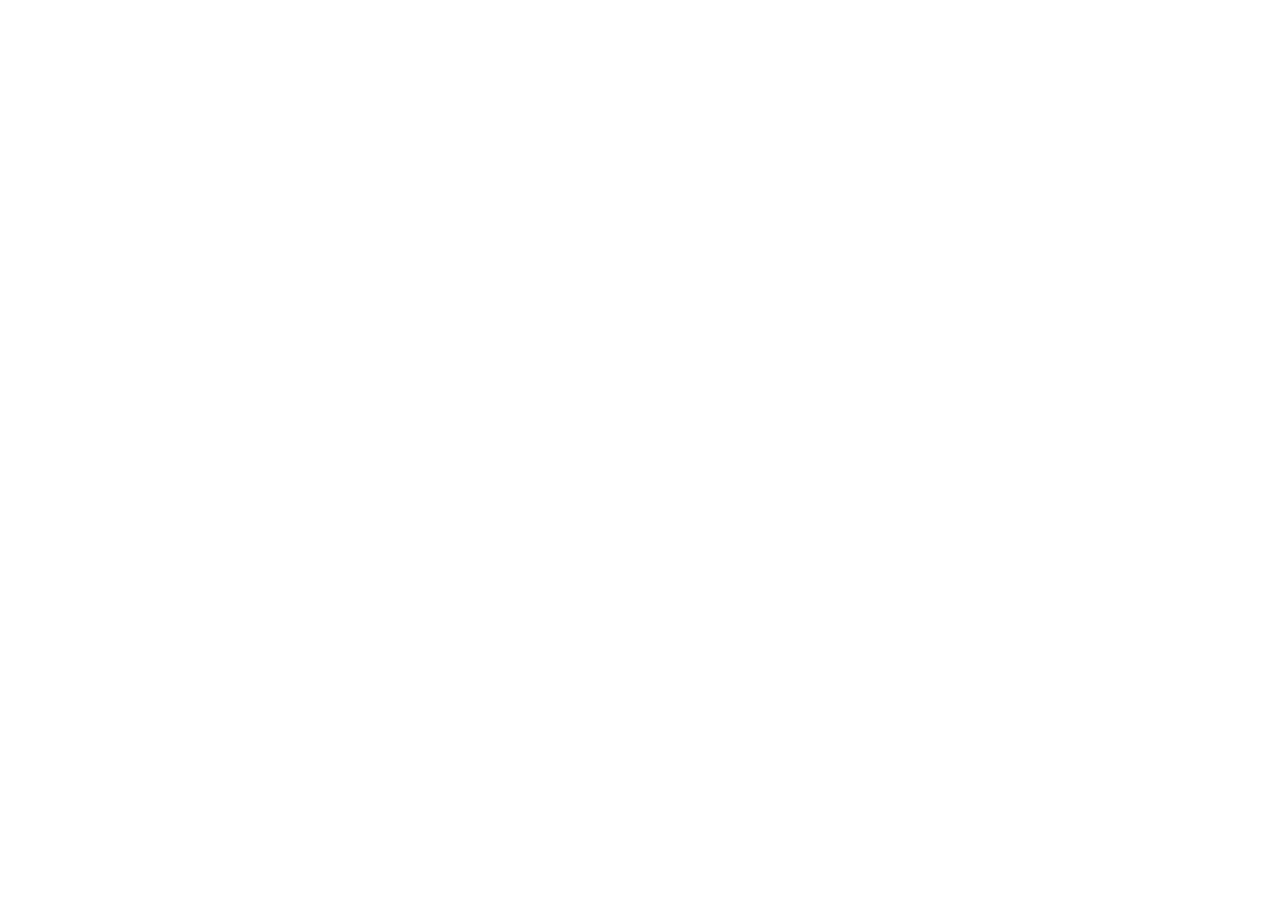
==== index.html @ 9dc9a279 "Add files from Figma Make" ====
<!DOCTYPE html>
  <html lang="en">
    <head>
      <meta charset="UTF-8" />
      <meta name="viewport" content="width=device-width, initial-scale=1.0" />
      <title>IMAGOFOTODISEÑO</title>
      <style>html, body { height: 100%; margin: 0; } #root { height: 100%; }</style>
    </head>

    <body>
      <div id="root"></div>
      <script type="module" src="/src/main.tsx"></script>
    </body>
  </html>
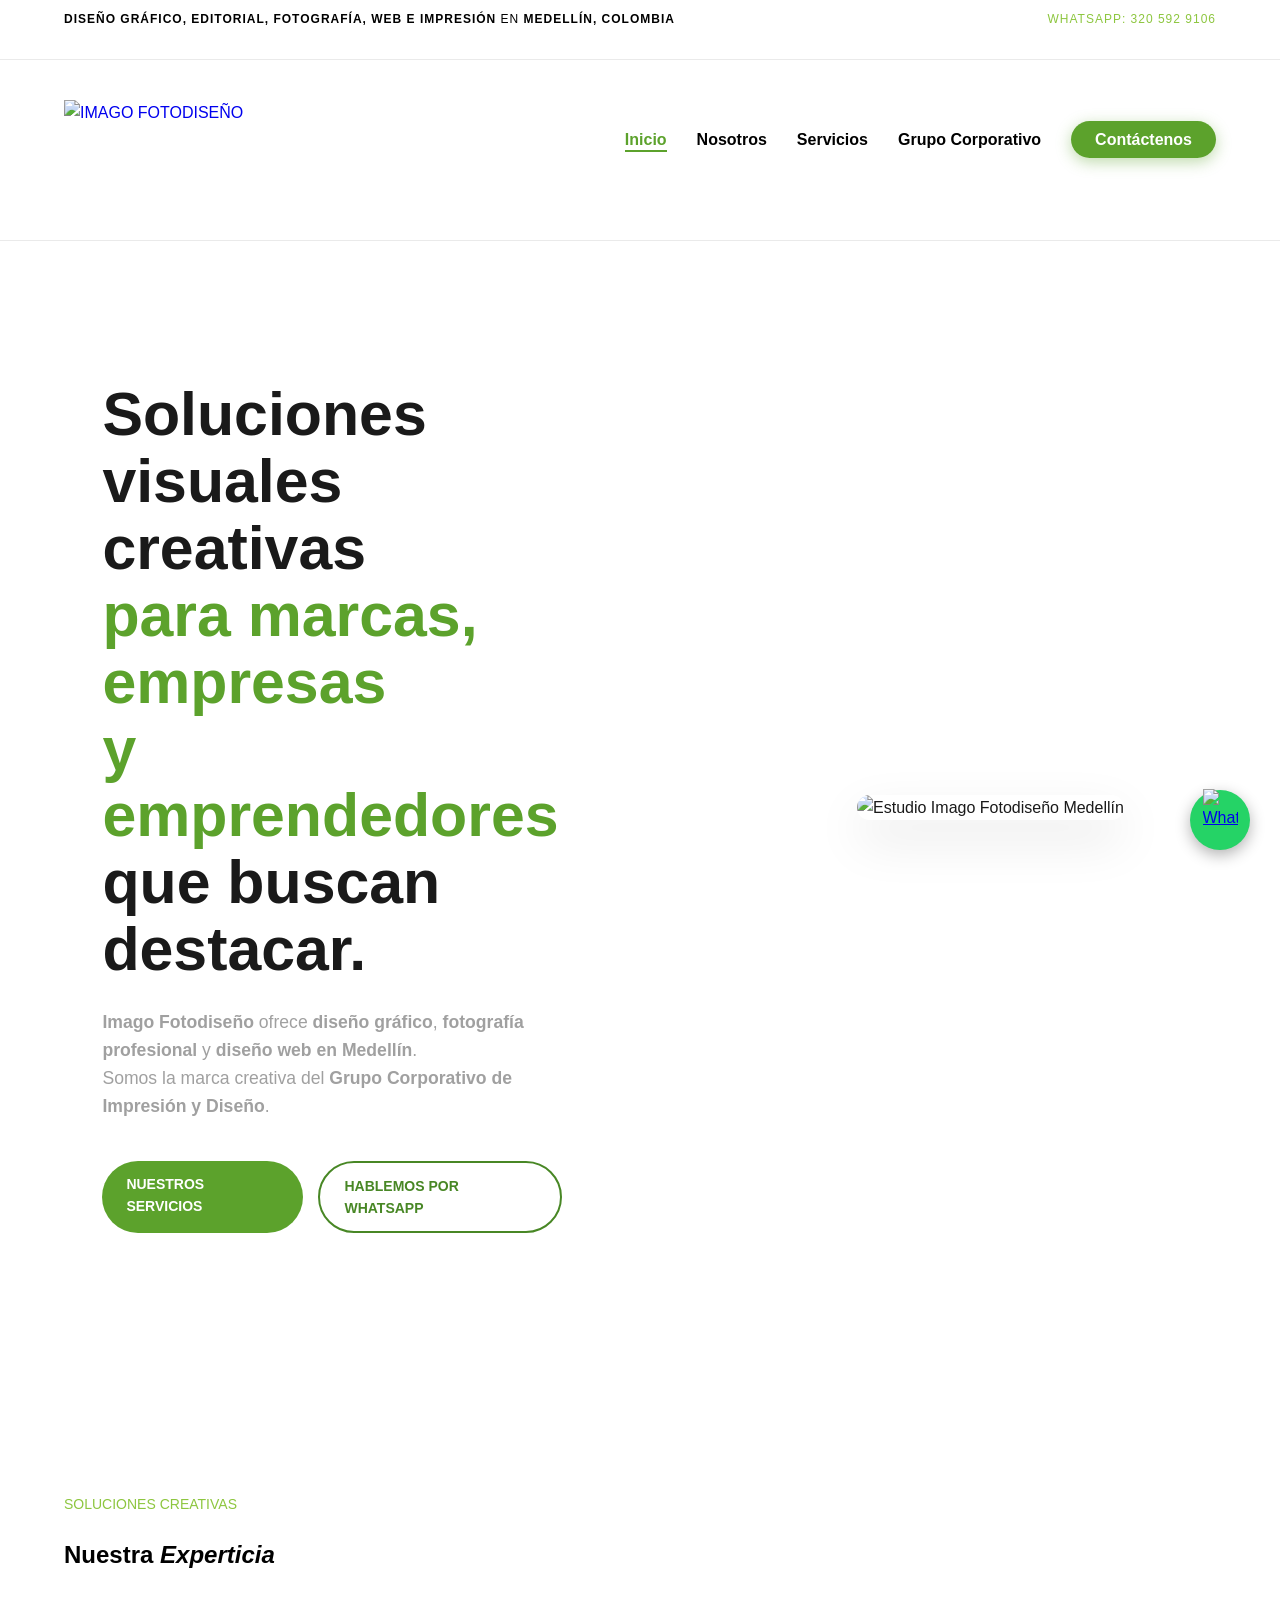
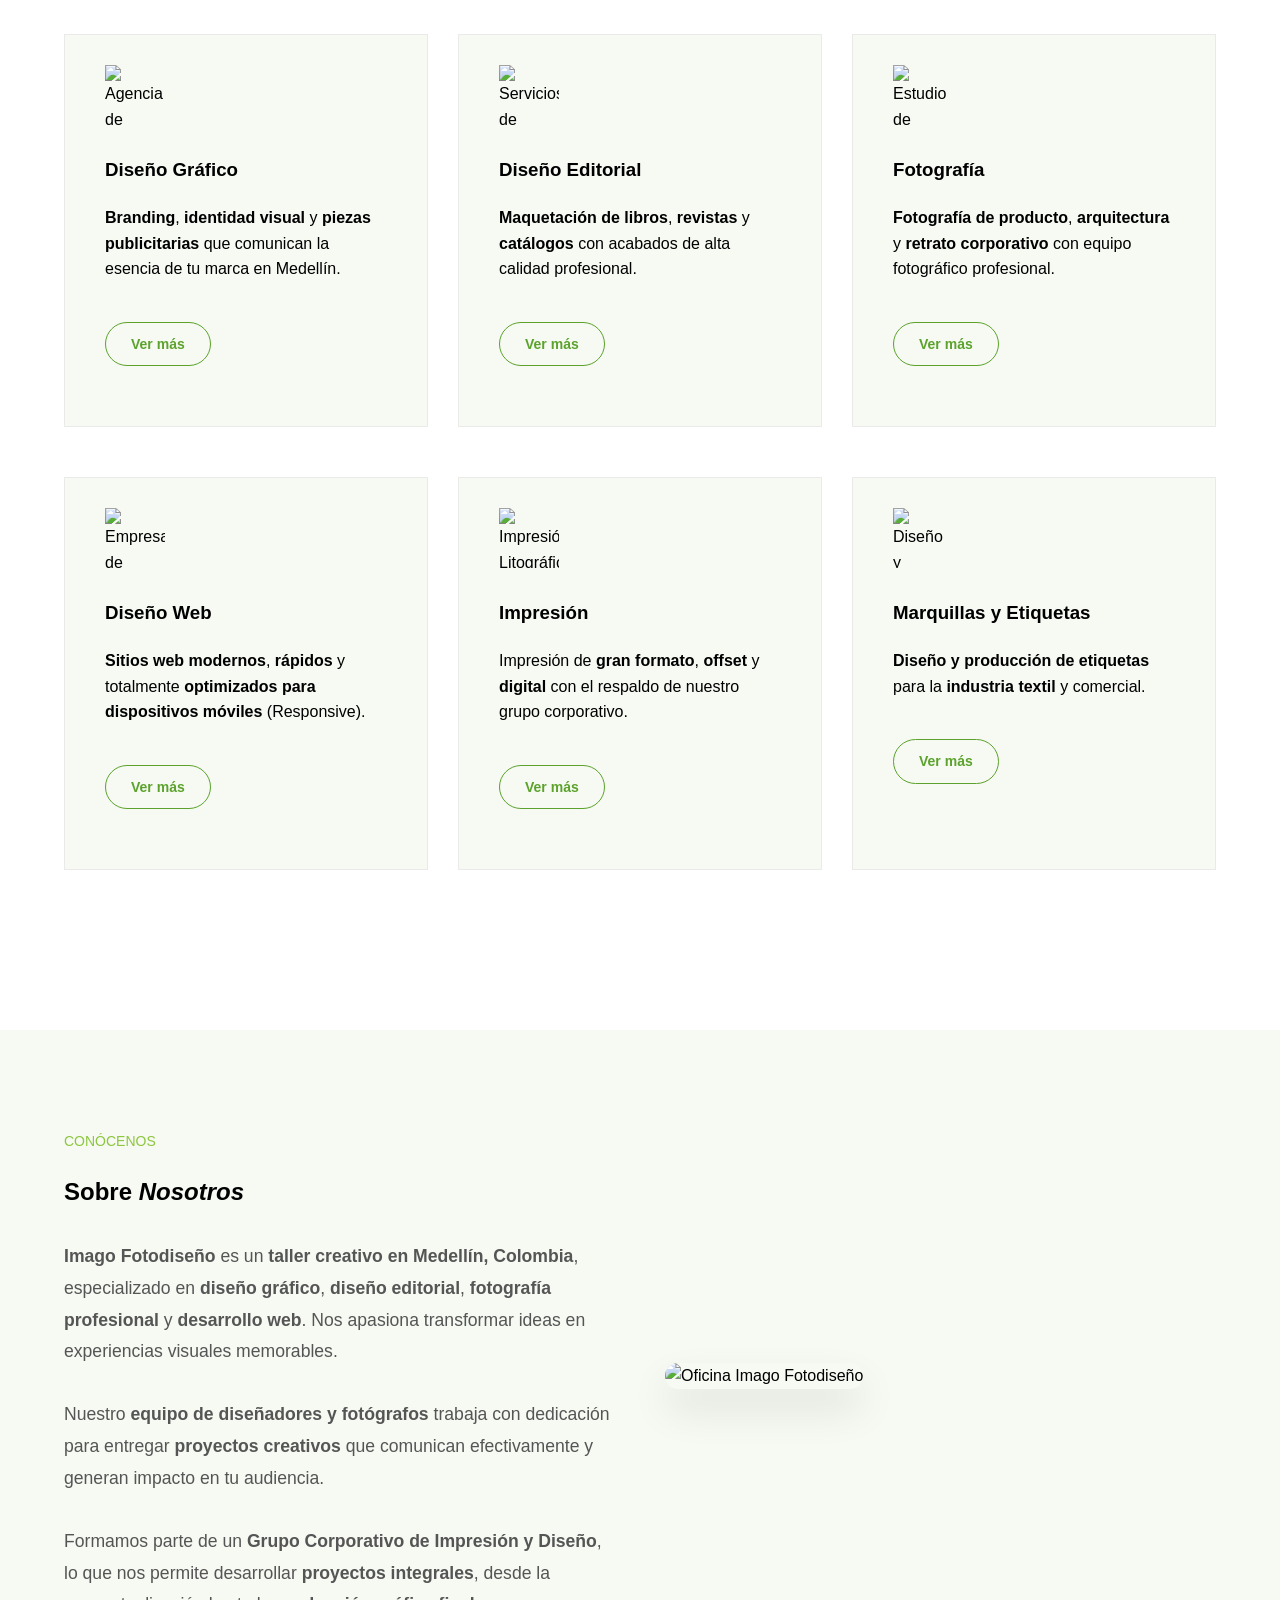
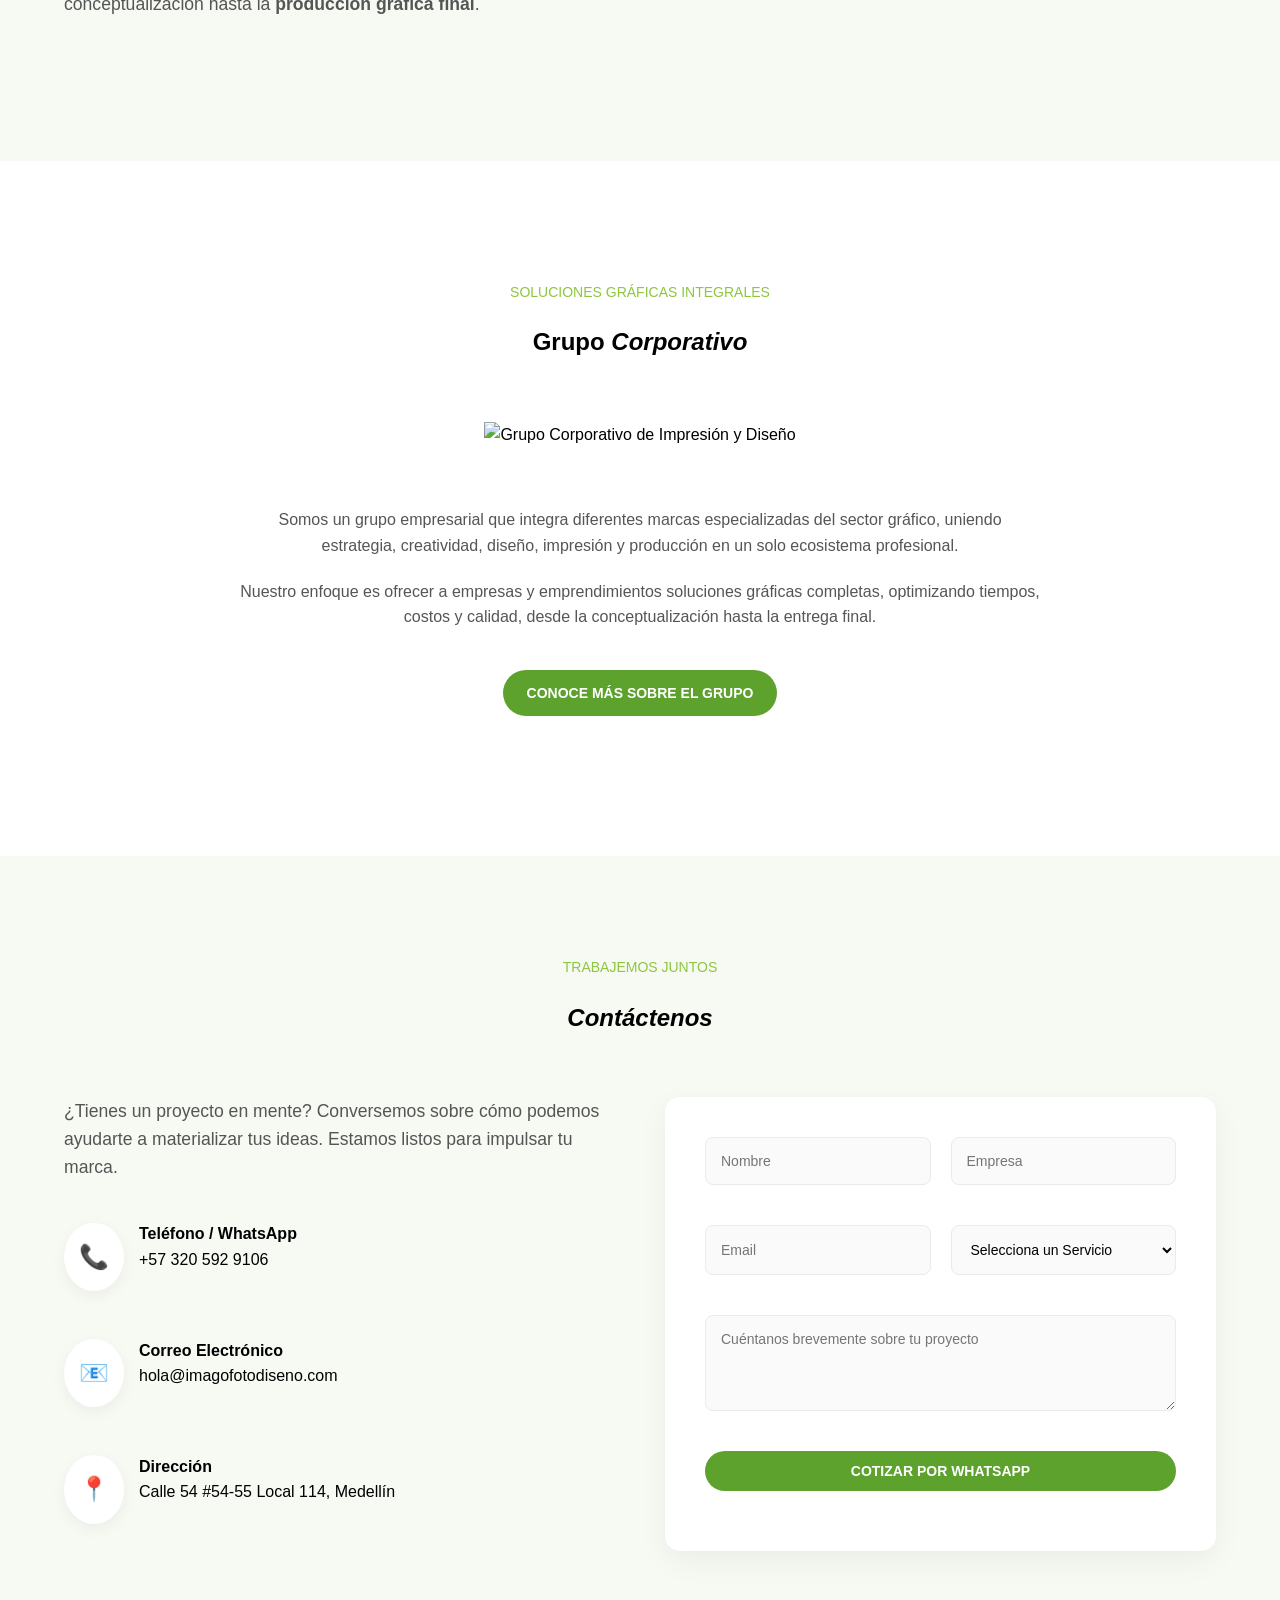
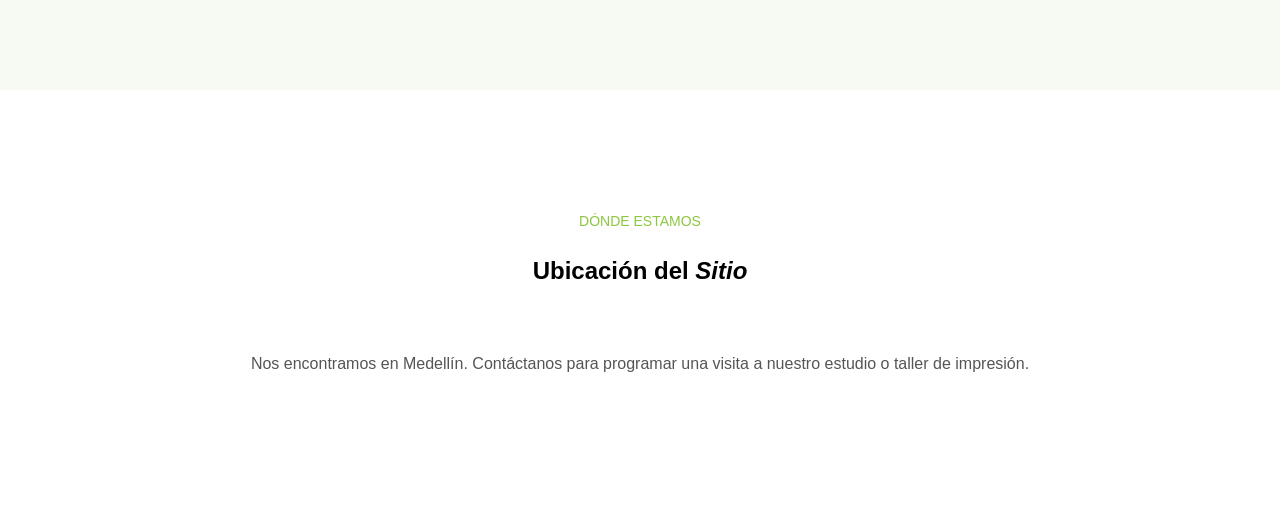
==== commit 820dd9fe: "Add files via upload" ====
--- a/index.html
+++ b/index.html
@@ -1,16 +1,318 @@
-
-  <!DOCTYPE html>
-  <html lang="en">
-    <head>
-      <meta charset="UTF-8" />
-      <meta name="viewport" content="width=device-width, initial-scale=1.0" />
-      <title>IMAGOFOTODISEÑO</title>
-      <style>html, body { height: 100%; margin: 0; } #root { height: 100%; }</style>
-    </head>
-
-    <body>
-      <div id="root"></div>
-      <script type="module" src="/src/main.tsx"></script>
-    </body>
-  </html>
-  +<!DOCTYPE html>
+<html lang="es-CO">
+
+<head>
+  <meta charset="UTF-8">
+  <meta name="viewport" content="width=device-width, initial-scale=1.0">
+  <title>Imago Fotodiseño | Diseño, Fotografía, Web e Impresión en Medellín</title>
+  <meta name="description"
+    content="Imago Fotodiseño es un taller creativo en Medellín. Especialistas en diseño gráfico, diseño editorial, fotografía profesional, desarrollo web e impresión a gran escala.">
+  <meta name="keywords"
+    content="Diseño gráfico Medellín, fotografía profesional, diseño editorial, desarrollo web, taller creativo, Grupo Corporativo de Impresión, Medellín, Colombia">
+  <link rel="stylesheet" href="styles.css">
+</head>
+
+<body>
+
+  <!-- Barra Superior -->
+  <div class="topbar">
+    <span><strong>Diseño Gráfico, Editorial, Fotografía, Web e impresión</strong> en <strong>Medellín,
+        Colombia</strong></span>
+    <div class="top-contact">
+      <a href="https://wa.me/573205929106" target="_blank" rel="noopener">WhatsApp: 320 592 9106</a>
+    </div>
+  </div>
+
+  <!-- Navegación -->
+  <nav class="main-nav">
+    <div class="nav-container">
+      <a href="#" class="nav-logo">
+        <img src="imagenes/Logotipo_IMAGO.svg" alt="IMAGO FOTODISEÑO">
+      </a>
+
+      <ul class="nav-links">
+        <li><a href="#inicio">Inicio</a></li>
+        <li><a href="#nosotros">Nosotros</a></li>
+        <li><a href="#servicios">Servicios</a></li>
+        <li><a href="#grupo">Grupo Corporativo</a></li>
+        <li><a href="#contacto" class="nav-highlight btn-contact-striking">Contáctenos</a></li>
+      </ul>
+    </div>
+  </nav>
+
+  <!-- Hero Section -->
+  <header id="inicio">
+    <div class="hero-container">
+
+      <div class="hero-text-block">
+        <h1>
+          Soluciones visuales creativas<br> <span class="text-highlight">para marcas, empresas<br>y emprendedores</span>
+          que buscan destacar.
+        </h1>
+        <p>
+          <strong>Imago Fotodiseño</strong> ofrece <strong>diseño gráfico</strong>, <strong>fotografía
+            profesional</strong> y <strong>diseño web en Medellín</strong>.<br>
+          Somos la marca creativa del <strong>Grupo Corporativo de Impresión y Diseño</strong>.
+        </p>
+        <div class="hero-btns">
+          <a href="#servicios" class="btn-primary">NUESTROS SERVICIOS</a>
+          <a href="https://wa.me/573205929106" class="btn-secondary" target="_blank" rel="noopener">HABLEMOS POR
+            WHATSAPP</a>
+        </div>
+      </div>
+
+      <div class="hero-visual-block">
+        <div class="image-wrapper">
+          <img src="imagenes/Fotografia_producto.webp" alt="Estudio Imago Fotodiseño Medellín">
+        </div>
+      </div>
+
+    </div>
+  </header>
+
+  <!-- Sección Servicios -->
+  <section class="servicios" id="servicios">
+    <div class="section-header">
+      <p class="section-tag">Soluciones Creativas</p>
+      <h2 class="section-title">Nuestra <em>Experticia</em></h2>
+    </div>
+
+    <div class="services-grid">
+      <!-- Diseño Gráfico -->
+      <div class="service-card" id="diseno">
+        <div class="service-icon"><img src="imagenes/SERVICIOS_DISEÑO_GRAFICO.svg"
+            alt="Agencia de Diseño Gráfico en Medellín"></div>
+        <h3>Diseño Gráfico</h3>
+        <p><strong>Branding</strong>, <strong>identidad visual</strong> y <strong>piezas publicitarias</strong> que
+          comunican la esencia de tu marca en Medellín.</p>
+        <a href="diseno-grafico.html" class="btn-service">Ver más</a>
+      </div>
+
+      <!-- Editorial -->
+      <div class="service-card" id="editorial">
+        <div class="service-icon"><img src="imagenes/SERVICIOS_DISEÑO_EDITORIAL.svg"
+            alt="Servicios de Diseño Editorial"></div>
+        <h3>Diseño Editorial</h3>
+        <p><strong>Maquetación de libros</strong>, <strong>revistas</strong> y <strong>catálogos</strong> con acabados
+          de alta calidad profesional.</p>
+        <a href="diseno-editorial.html" class="btn-service">Ver más</a>
+      </div>
+
+      <!-- Fotografía -->
+      <div class="service-card" id="fotografia">
+        <div class="service-icon"><img src="imagenes/SERVICIOS_FOTOGRAFÍA.svg"
+            alt="Estudio de Fotografía Profesional Medellín"></div>
+        <h3>Fotografía</h3>
+        <p><strong>Fotografía de producto</strong>, <strong>arquitectura</strong> y <strong>retrato corporativo</strong>
+          con equipo fotográfico profesional.</p>
+        <a href="fotografia.html" class="btn-service">Ver más</a>
+      </div>
+
+      <!-- Web -->
+      <div class="service-card" id="web">
+        <div class="service-icon"><img src="imagenes/SERVICIOS_DISEÑO_WEB.svg" alt="Empresa de Desarrollo y Diseño Web">
+        </div>
+        <h3>Diseño Web</h3>
+        <p><strong>Sitios web modernos</strong>, <strong>rápidos</strong> y totalmente <strong>optimizados para
+            dispositivos móviles</strong> (Responsive).</p>
+        <a href="diseno-web.html" class="btn-service">Ver más</a>
+      </div>
+
+      <!-- Impresión -->
+      <div class="service-card" id="impresion">
+        <div class="service-icon"><img src="imagenes/Impresion Litografica.svg"
+            alt="Impresión Litográfica, Offset y Gran Formato"></div>
+        <h3>Impresión</h3>
+        <p>Impresión de <strong>gran formato</strong>, <strong>offset</strong> y <strong>digital</strong> con el
+          respaldo de nuestro grupo corporativo.</p>
+        <a href="impresion.html" class="btn-service">Ver más</a>
+      </div>
+
+      <!-- Marquillas -->
+      <div class="service-card" id="marquillas">
+        <div class="service-icon"><img src="imagenes/Marquillas_y_etiquetas.svg"
+            alt="Diseño y Producción de Marquillas y Etiquetas"></div>
+        <h3>Marquillas y Etiquetas</h3>
+        <p><strong>Diseño y producción de etiquetas</strong> para la <strong>industria textil</strong> y comercial.</p>
+        <a href="marquillas-etiquetas.html" class="btn-service">Ver más</a>
+      </div>
+    </div>
+  </section>
+
+  <!-- Nosotros Section -->
+  <section id="nosotros" style="padding: 100px 5%; background: var(--bg-card);">
+    <div class="about-grid">
+      <!-- Lado Izquierdo: Texto -->
+      <div class="about-text">
+        <div class="section-header" style="text-align: left; margin-bottom: 30px;">
+          <p class="section-tag">Conócenos</p>
+          <h2 class="section-title">Sobre <em>Nosotros</em></h2>
+        </div>
+        <p style="color: var(--text-dim); font-size: 1.1rem; line-height: 1.8;">
+          <strong>Imago Fotodiseño</strong> es un <strong>taller creativo en Medellín, Colombia</strong>, especializado
+          en <strong>diseño gráfico</strong>,
+          <strong>diseño editorial</strong>, <strong>fotografía profesional</strong> y <strong>desarrollo web</strong>.
+          Nos apasiona transformar ideas en experiencias visuales
+          memorables.<br><br>
+          Nuestro <strong>equipo de diseñadores y fotógrafos</strong> trabaja con dedicación para entregar
+          <strong>proyectos creativos</strong> que
+          comunican efectivamente y generan impacto en tu audiencia.<br><br>
+          Formamos parte de un <strong>Grupo Corporativo de Impresión y Diseño</strong>, lo que nos permite desarrollar
+          <strong>proyectos
+            integrales</strong>, desde la conceptualización hasta la <strong>producción gráfica final</strong>.
+        </p>
+      </div>
+      <!-- Lado Derecho: Imagen -->
+      <div class="about-image">
+        <img src="imagenes/foto_oficina.webp" alt="Oficina Imago Fotodiseño">
+      </div>
+    </div>
+  </section>
+
+  <!-- Grupo Corporativo Section -->
+  <section id="grupo" style="padding: 100px 5%; text-align: center;">
+    <div class="section-header">
+      <p class="section-tag">Soluciones gráficas integrales</p>
+      <h2 class="section-title">Grupo <em>Corporativo</em></h2>
+    </div>
+    <div style="margin-bottom: 40px;">
+      <img src="imagenes/LOGOTIPO_GRUPO_CORPORATIVO.svg" alt="Grupo Corporativo de Impresión y Diseño"
+        style="max-height: 120px; max-width: 100%;">
+    </div>
+    <p style="max-width: 800px; margin: 0 auto 20px auto; color: var(--text-dim);">
+      Somos un grupo empresarial que integra diferentes marcas especializadas del sector gráfico, uniendo estrategia,
+      creatividad, diseño, impresión y producción en un solo ecosistema profesional.
+    </p>
+    <p style="max-width: 800px; margin: 0 auto 40px auto; color: var(--text-dim);">
+      Nuestro enfoque es ofrecer a empresas y emprendimientos soluciones gráficas completas, optimizando tiempos, costos
+      y calidad, desde la conceptualización hasta la entrega final.
+    </p>
+    <a href="grupo-corporativo.html" class="btn-primary">Conoce más sobre el grupo</a>
+  </section>
+
+  <!-- Contacto y Ubicación Section -->
+  <section id="contacto" style="padding: 100px 5%; background: var(--bg-card);">
+    <div class="section-header" style="text-align: center;">
+      <p class="section-tag">Trabajemos juntos</p>
+      <h2 class="section-title"><em>Contáctenos</em></h2>
+    </div>
+
+    <div class="contact-grid">
+      <!-- Lado Izquierdo: Info -->
+      <div class="contact-info">
+        <p style="color: var(--text-dim); margin-bottom: 40px; font-size: 1.1rem;">
+          ¿Tienes un proyecto en mente? Conversemos sobre cómo podemos ayudarte a materializar tus ideas. Estamos listos
+          para impulsar tu marca.
+        </p>
+
+        <div class="info-item">
+          <div class="info-icon">📞</div>
+          <div>
+            <strong>Teléfono / WhatsApp</strong>
+            <p>+57 320 592 9106</p>
+          </div>
+        </div>
+        <div class="info-item">
+          <div class="info-icon">📧</div>
+          <div>
+            <strong>Correo Electrónico</strong>
+            <p>hola@imagofotodiseno.com</p>
+          </div>
+        </div>
+        <div class="info-item">
+          <div class="info-icon">📍</div>
+          <div>
+            <strong>Dirección</strong>
+            <p>Calle 54 #54-55 Local 114, Medellín</p>
+          </div>
+        </div>
+      </div>
+
+      <!-- Lado Derecho: Formulario -->
+      <div class="contact-form-wrapper">
+        <form id="waForm" class="contact-form" style="margin: 0; max-width: 100%;">
+          <div class="form-group">
+            <input type="text" id="waNombre" placeholder="Nombre" required>
+            <input type="text" id="waEmpresa" placeholder="Empresa" required>
+          </div>
+          <div class="form-group">
+            <input type="email" id="waEmail" placeholder="Email" required>
+            <select id="waServicio" required>
+              <option value="" disabled selected>Selecciona un Servicio</option>
+              <option value="Diseño Gráfico">Diseño Gráfico</option>
+              <option value="Diseño Editorial">Diseño Editorial</option>
+              <option value="Fotografía">Fotografía</option>
+              <option value="Diseño Web">Diseño Web</option>
+              <option value="Impresión">Impresión</option>
+              <option value="Marquillas y Etiquetas">Marquillas y Etiquetas</option>
+            </select>
+          </div>
+          <div class="form-group">
+            <textarea id="waProyecto" placeholder="Cuéntanos brevemente sobre tu proyecto" rows="4" required></textarea>
+          </div>
+          <button type="submit" class="btn-primary" style="cursor: pointer; width: 100%;">Cotizar por WhatsApp</button>
+        </form>
+      </div>
+    </div>
+  </section>
+
+  <section id="ubicacion" style="padding: 100px 5%; text-align: center;">
+    <div class="section-header">
+      <p class="section-tag">Dónde Estamos</p>
+      <h2 class="section-title">Ubicación del <em>Sitio</em></h2>
+    </div>
+    <p style="max-width: 800px; margin: 0 auto; color: var(--text-dim);">Nos encontramos en Medellín. Contáctanos para
+      programar una visita a nuestro estudio o taller de impresión.</p>
+  </section>
+
+  <!-- Botón WhatsApp Flotante -->
+  <a href="https://wa.me/573205929106" class="wa-float" target="_blank">
+    <img src="https://upload.wikimedia.org/wikipedia/commons/6/6b/WhatsApp.svg" alt="WhatsApp">
+  </a>
+
+  <script>
+    // Intersection Observer para resaltar menú activo
+    const sections = document.querySelectorAll('header#inicio, section');
+    const navLinks = document.querySelectorAll('.nav-links a');
+
+    const observerOptions = {
+      root: null,
+      rootMargin: '-20% 0px -70% 0px',
+      threshold: 0
+    };
+
+    const observer = new IntersectionObserver((entries) => {
+      entries.forEach(entry => {
+        if (entry.isIntersecting) {
+          navLinks.forEach(link => link.classList.remove('active'));
+          const id = entry.target.getAttribute('id');
+          const currentLink = document.querySelector(`.nav-links a[href="#${id}"]`);
+          if (currentLink && !currentLink.classList.contains('btn-contact-striking')) {
+            currentLink.classList.add('active');
+          }
+        }
+      });
+    }, observerOptions);
+
+    sections.forEach(sec => observer.observe(sec));
+
+    // Formulario de WhatsApp
+    document.getElementById('waForm').addEventListener('submit', function (e) {
+      e.preventDefault();
+      const nombre = document.getElementById('waNombre').value;
+      const empresa = document.getElementById('waEmpresa').value;
+      const email = document.getElementById('waEmail').value;
+      const servicio = document.getElementById('waServicio').value;
+      const proyecto = document.getElementById('waProyecto').value;
+
+      const textoWhatsApp = `Hola Imago Fotodiseño, quiero cotizar.%0A%0A👤 Nombre: ${nombre}%0A🏢 Empresa: ${empresa}%0A📧 Email: ${email}%0A📌 Servicio: ${servicio}%0A📝 Proyecto: ${proyecto}`;
+
+      const numeroWhatsApp = "573205929106";
+      const url = `https://wa.me/${numeroWhatsApp}?text=${textoWhatsApp}`;
+
+      window.open(url, '_blank');
+    });
+  </script>
+</body>
+
+</html>
--- a/styles.css
+++ b/styles.css
@@ -0,0 +1,797 @@
+/* Variables de Color (Nueva Paleta) */
+:root {
+  --color-black: #000000;
+  --color-dark-green: #32611F;
+  --color-mid-dark-green: #488725;
+  --color-mid-green: #5CA22C;
+  --color-light-green: #8DC63F;
+
+  --bg-dark: #ffffff;
+  --bg-card: #f6faf3;
+  /* Tint of the light green for cards */
+  --accent: var(--color-light-green);
+  --accent-hover: var(--color-mid-green);
+  --text-main: var(--color-black);
+  --text-dim: #555555;
+  --white: #ffffff;
+}
+
+* {
+  margin: 0;
+  padding: 0;
+  box-sizing: border-box;
+  font-family: 'Inter', -apple-system, sans-serif;
+  margin-bottom: 20px;
+}
+
+
+body {
+  background-color: var(--bg-dark);
+  color: var(--text-main);
+  line-height: 1.6;
+}
+
+imag {
+  max-width: 100%;
+}
+
+header#inicio {
+  background-color: #ffffff;
+  /* Fondo blanco */
+  color: #1a1a1a;
+  min-height: 90vh;
+  /* Ocupa casi toda la pantalla */
+  display: flex;
+  align-items: center;
+  padding: 120px 8% 80px 8%;
+  /* Espacio interno para que no pegue a los bordes */
+  overflow: hidden;
+}
+
+/* TOPBAR */
+.topbar {
+  background: var(--bg-dark);
+  padding: 10px 5%;
+  font-size: 12px;
+  text-transform: uppercase;
+  letter-spacing: 1px;
+  display: flex;
+  justify-content: space-between;
+  border-bottom: 1px solid #eaeaea;
+}
+
+.top-contact a {
+  color: var(--accent);
+  text-decoration: none;
+}
+
+/* NAVIGATION & SUBMENU */
+.main-nav {
+  position: sticky;
+  top: 0;
+  background: rgba(255, 255, 255, 0.95);
+  backdrop-filter: blur(10px);
+  z-index: 1000;
+  padding: 20px 5%;
+  border-bottom: 1px solid #eaeaea;
+}
+
+.nav-container {
+  max-width: 1400px;
+  margin: 0 auto;
+  display: flex;
+  justify-content: space-between;
+  align-items: center;
+}
+
+.nav-logo {
+  display: flex;
+  align-items: center;
+  text-decoration: none;
+}
+
+.nav-logo img {
+  height: 80px;
+  max-width: 100%;
+  object-fit: contain;
+}
+
+.nav-links {
+  display: flex;
+  list-style: none;
+  gap: 30px;
+  align-items: center;
+}
+
+.nav-links a {
+  text-decoration: none;
+  color: var(--text-main);
+  font-size: 16px;
+  font-weight: 600;
+  transition: color 0.3s ease;
+  position: relative;
+}
+
+.nav-links a:not(.btn-contact-striking)::after {
+  content: '';
+  position: absolute;
+  width: 0;
+  height: 2px;
+  bottom: -4px;
+  left: 0;
+  background-color: var(--color-mid-green);
+  transition: width 0.3s ease;
+}
+
+.nav-links a:not(.btn-contact-striking):hover::after,
+.nav-links a.active:not(.btn-contact-striking)::after {
+  width: 100%;
+}
+
+.nav-links a:hover,
+.nav-links a.active {
+  color: var(--color-mid-green);
+}
+
+.nav-highlight {
+  border: 1px solid var(--color-mid-green);
+  padding: 8px 15px;
+  border-radius: 4px;
+}
+
+.btn-contact-striking {
+  background-color: var(--color-mid-green);
+  color: var(--white) !important;
+  border-radius: 25px;
+  padding: 10px 24px;
+  font-weight: 700;
+  box-shadow: 0 4px 15px rgba(92, 162, 44, 0.4);
+  transition: all 0.3s ease;
+  border: none;
+}
+
+.btn-contact-striking:hover {
+  background-color: var(--color-dark-green);
+  transform: translateY(-2px);
+  box-shadow: 0 6px 20px rgba(50, 97, 31, 0.5);
+  color: var(--white) !important;
+}
+
+/* Lógica Dropdown */
+.dropdown {
+  position: relative;
+}
+
+.header-content {
+  display: flex;
+  align-items: center;
+  margin-top: 100%;
+}
+
+.btn-primary {
+  display: inline-block;
+  padding: 13px 35px;
+  background-color: var(--color-mid-green);
+  color: var(--white);
+  text-transform: uppercase;
+  font-size: 15px;
+  border-radius: 20px;
+  transition: 0.3s;
+  font-weight: bold;
+  border: none;
+}
+
+.btn-primary:hover {
+  background-color: var(--color-dark-green);
+}
+
+.btn-secondary {
+  display: inline-block;
+  padding: 13px 35px;
+  background-color: transparent;
+  color: var(--color-mid-dark-green);
+  text-transform: uppercase;
+  font-size: 15px;
+  border-radius: 20px;
+  transition: 0.3s;
+  font-weight: bold;
+  border: 2px solid var(--color-mid-dark-green);
+}
+
+.btn-secondary:hover {
+  background-color: var(--color-mid-dark-green);
+  color: var(--white);
+}
+
+.header-img {
+  text-align: right;
+  flex-basis: 5%;
+}
+
+.header-img img {
+  width: 850px;
+}
+
+.submenu {
+  position: absolute;
+  top: 100%;
+  left: 0;
+  background: var(--bg-card);
+  min-width: 220px;
+  list-style: none;
+  padding: 15px 0;
+  border: 1px solid #eaeaea;
+  box-shadow: 0 10px 30px rgba(0, 0, 0, 0.1);
+  opacity: 0;
+  visibility: hidden;
+  transform: translateY(10px);
+  transition: all 0.3s ease;
+}
+
+.dropdown:hover .submenu {
+  opacity: 1;
+  visibility: visible;
+  transform: translateY(0);
+}
+
+.submenu li a {
+  padding: 10px 20px;
+  display: block;
+  font-size: 13px;
+  color: var(--text-dim);
+}
+
+.submenu li a:hover {
+  background: #eaeaea;
+  color: #1a1a1a;
+  padding-left: 25px;
+}
+
+/* HERO SECTION */
+.hero-container {
+  width: 100%;
+  max-width: 1400px;
+  /* Ancho máximo para pantallas grandes */
+  margin: 0 auto;
+  display: flex;
+  align-items: center;
+  /* Alineación vertical perfecta */
+  justify-content: space-between;
+  /* Texto izq, imagen der */
+  gap: 50px;
+  /* Espacio entre los dos bloques */
+}
+
+.hero-text-block {
+  flex: 0 1 45%;
+  /* IMPORTANTE: Toma el 45% del ancho máximo */
+  text-align: left;
+}
+
+.hero-text-block h1 {
+  font-size: 3.8rem;
+  /* Tamaño de título impactante pero controlado */
+  line-height: 1.1;
+  font-weight: 700;
+  margin-bottom: 25px;
+}
+
+.hero-text-block h1 .text-highlight {
+  color: var(--color-mid-green);
+  /* Verde de la nueva paleta */
+}
+
+.hero-text-block p {
+  font-size: 1.1rem;
+  color: #a0a0a0;
+  /* Gris suave para lectura cómoda */
+  margin-bottom: 40px;
+  max-width: 500px;
+  /* Obliga al texto a contraerse */
+}
+
+.hero-btns {
+  display: flex;
+  gap: 15px;
+}
+
+.btn-primary {
+  background-color: var(--color-mid-green);
+  color: var(--white);
+  padding: 12px 24px;
+  border-radius: 50px;
+  text-decoration: none;
+  font-weight: 700;
+  font-size: 14px;
+  transition: 0.3s;
+}
+
+.btn-primary:hover {
+  background-color: var(--color-dark-green);
+}
+
+.btn-secondary {
+  background-color: transparent;
+  border: 2px solid var(--color-mid-dark-green);
+  color: var(--color-mid-dark-green);
+  padding: 12px 24px;
+  border-radius: 50px;
+  text-decoration: none;
+  font-size: 14px;
+  font-weight: 700;
+  transition: 0.3s;
+}
+
+.btn-secondary:hover {
+  background-color: var(--color-mid-dark-green);
+  color: var(--white);
+}
+
+.hero {
+  min-height: 90vh;
+  display: flex;
+  align-items: center;
+  padding: 120px 10% 80px 10%;
+  background: var(--bg-dark);
+  overflow: hidden;
+}
+
+.hero h1 {
+  font-size: 4rem;
+  line-height: 1.1;
+  margin-bottom: 20px;
+}
+
+.hero-container {
+  max-width: 1400px;
+  /* Aumentamos el ancho total para que quepa todo grande */
+  margin: 0 auto;
+  display: flex;
+  align-items: center;
+  justify-content: space-between;
+  /* Empuja el texto a la izq y foto a la der */
+  gap: 40px;
+  padding-right: 5%;
+}
+
+/* Control del texto (Izquierda) */
+.hero-text {
+  flex: 0.7;
+  /* Toma menos espacio que la foto */
+  text-align: left;
+  /* Asegura alineación a la izquierda */
+  min-width: 400px;
+}
+
+.hero-tag {
+  color: var(--accent);
+  text-transform: uppercase;
+  letter-spacing: 2px;
+  font-size: 14px;
+  margin-bottom: 15px;
+}
+
+.hero-text h1 {
+  font-size: clamp(3rem, 6vw, 5.5rem);
+  /* Título grande e impactante */
+  line-height: 0.95;
+  margin-bottom: 20px;
+}
+
+.hero-description {
+  font-size: 18px;
+  color: var(--text-dim);
+  max-width: 500px;
+  margin-bottom: 40px;
+}
+
+/* Control de la imagen (Derecha) */
+.hero-visual {
+  flex: 1.3;
+  /* Le damos prioridad a la imagen para que sea la protagonista */
+  display: flex;
+  justify-content: flex-end;
+  /* La pega al lado derecho del contenedor */
+}
+
+.image-wrapper {
+  width: 100%;
+  max-width: 800px;
+  /* ¡Aquí es donde la haces grande! Súbelo si quieres más */
+  position: relative;
+}
+
+.image-wrapper img {
+  width: 100%;
+  height: auto;
+  border-radius: 15px;
+  box-shadow: 0 20px 50px rgba(0, 0, 0, 0.1);
+}
+
+.image-wrapper:hover img {
+  filter: grayscale(0%);
+  transform: scale(1.02);
+}
+
+/* El marco verde de atrás (Detalle de diseño) */
+.image-border {
+  position: absolute;
+  top: 15px;
+  right: -15px;
+  width: 100%;
+  height: 100%;
+  border: 2px solid var(--accent);
+  border-radius: 15px;
+  z-index: -1;
+}
+
+/* RESPONSIVO (Para celulares y tablets) */
+@media (max-width: 992px) {
+  .topbar {
+    flex-direction: column;
+    text-align: center;
+    gap: 10px;
+  }
+
+  .nav-container {
+    flex-direction: column;
+    gap: 15px;
+  }
+
+  .nav-links {
+    flex-wrap: wrap;
+    justify-content: center;
+    gap: 15px;
+  }
+
+  .hero-container {
+    flex-direction: column;
+    text-align: center;
+  }
+
+  .hero-text-block {
+    text-align: center;
+  }
+
+  .hero-btns {
+    justify-content: center;
+    flex-wrap: wrap;
+  }
+
+  .hero-description {
+    margin: 0 auto 40px auto;
+  }
+
+  .image-border {
+    display: none;
+    /* Quitamos el adorno en móvil para limpiar */
+  }
+}
+
+/* Ajustes adicionales para móviles pequeños */
+@media (max-width: 576px) {
+  .hero-text-block h1 {
+    font-size: 2.5rem;
+  }
+
+  .nav-links {
+    flex-direction: column;
+    width: 100%;
+    gap: 0;
+  }
+
+  .nav-links li {
+    width: 100%;
+    text-align: center;
+    padding: 10px 0;
+    border-bottom: 1px solid #eaeaea;
+  }
+
+  .nav-links li:last-child {
+    border-bottom: none;
+  }
+
+  .submenu {
+    position: static;
+    opacity: 1;
+    visibility: visible;
+    box-shadow: none;
+    transform: none;
+    border: none;
+    background: transparent;
+    padding: 10px 0 0 0;
+  }
+
+  .submenu li a {
+    padding: 10px;
+  }
+}
+
+.text-accent {
+  color: var(--accent);
+}
+
+/* SERVICIOS GRID */
+.servicios {
+  padding: 100px 5%;
+}
+
+.section-header {
+  margin-bottom: 60px;
+}
+
+.section-tag {
+  color: var(--accent);
+  font-size: 14px;
+  text-transform: uppercase;
+}
+
+.services-grid {
+  display: grid;
+  grid-template-columns: repeat(3, 1fr);
+  gap: 30px;
+}
+
+@media (max-width: 992px) {
+  .services-grid {
+    grid-template-columns: repeat(2, 1fr);
+  }
+}
+
+@media (max-width: 576px) {
+  .services-grid {
+    grid-template-columns: 1fr;
+  }
+}
+
+.service-card {
+  background: var(--bg-card);
+  padding: 40px;
+  border: 1px solid #eaeaea;
+  transition: 0.4s;
+}
+
+.service-card:hover {
+  border-color: var(--accent);
+  transform: translateY(-10px);
+}
+
+.service-icon {
+  margin-bottom: 20px;
+  height: 60px;
+  display: flex;
+  align-items: center;
+}
+
+.service-icon img {
+  max-height: 100%;
+  max-width: 60px;
+  object-fit: contain;
+}
+
+.btn-service {
+  display: inline-block;
+  margin-top: 20px;
+  padding: 10px 25px;
+  background-color: transparent;
+  color: var(--color-mid-green);
+  text-decoration: none;
+  border: 1px solid var(--color-mid-green);
+  border-radius: 25px;
+  font-size: 14px;
+  font-weight: 600;
+  transition: 0.3s;
+}
+
+.btn-service:hover {
+  background-color: var(--color-mid-green);
+  color: var(--white);
+}
+
+/* WHATSAPP FLOAT */
+.wa-float {
+  position: fixed;
+  bottom: 30px;
+  right: 30px;
+  width: 60px;
+  height: 60px;
+  background: #25d366;
+  border-radius: 50%;
+  display: flex;
+  align-items: center;
+  justify-content: center;
+  box-shadow: 0 5px 15px rgba(0, 0, 0, 0.3);
+  z-index: 1000;
+}
+
+.wa-float img {
+  width: 35px;
+}
+
+/* CONTACT LAYOUT & FORM */
+.contact-grid {
+  display: grid;
+  grid-template-columns: 1fr 1fr;
+  gap: 50px;
+  max-width: 1200px;
+  margin: 0 auto;
+  align-items: start;
+}
+
+.contact-info {
+  text-align: left;
+}
+
+.info-item {
+  display: flex;
+  align-items: center;
+  gap: 15px;
+  margin-bottom: 25px;
+}
+
+.info-icon {
+  font-size: 24px;
+  background: var(--white);
+  padding: 15px;
+  border-radius: 50%;
+  box-shadow: 0 5px 15px rgba(0,0,0,0.05);
+}
+
+.contact-form-wrapper {
+  background: var(--white);
+  padding: 40px;
+  border-radius: 15px;
+  box-shadow: 0 10px 30px rgba(0,0,0,0.05);
+}
+
+.contact-form {
+  text-align: left;
+}
+
+.contact-form .form-group {
+  display: flex;
+  gap: 20px;
+  margin-bottom: 20px;
+}
+
+.contact-form input,
+.contact-form select,
+.contact-form textarea {
+  width: 100%;
+  padding: 15px;
+  border: 1px solid #eaeaea;
+  border-radius: 8px;
+  background-color: #fafafa;
+  color: var(--text-main);
+  font-family: inherit;
+  font-size: 14px;
+}
+
+.contact-form input:focus,
+.contact-form select:focus,
+.contact-form textarea:focus {
+  outline: none;
+  border-color: var(--color-mid-green);
+  background-color: var(--white);
+}
+
+.contact-form button {
+  width: 100%;
+  border: none;
+  cursor: pointer;
+}
+
+@media (max-width: 992px) {
+  .contact-grid {
+    grid-template-columns: 1fr;
+  }
+}
+
+@media (max-width: 576px) {
+  .contact-form .form-group {
+    flex-direction: column;
+    gap: 20px;
+  }
+}
+
+/* ABOUT SECTION GRID */
+.about-grid {
+  display: grid;
+  grid-template-columns: 1fr 1fr;
+  gap: 50px;
+  max-width: 1200px;
+  margin: 0 auto;
+  align-items: center;
+}
+
+.about-text {
+  text-align: left;
+}
+
+.about-image img {
+  width: 100%;
+  height: auto;
+  border-radius: 15px;
+  box-shadow: 0 20px 40px rgba(0,0,0,0.1);
+  object-fit: cover;
+}
+
+@media (max-width: 992px) {
+  .about-grid {
+    grid-template-columns: 1fr;
+    text-align: center;
+  }
+  .about-grid .section-header {
+    text-align: center !important;
+  }
+  .about-text {
+    text-align: center;
+  }
+}
+
+/* INTERNAL PAGES: SERVICE DETAIL & GALLERY */
+.service-detail-header {
+  padding: 120px 5% 50px 5%;
+  text-align: center;
+  background: var(--bg-dark);
+}
+
+.service-detail-header h1 {
+  font-size: 3rem;
+  margin-bottom: 20px;
+}
+
+.service-detail-header p {
+  color: var(--text-dim);
+  max-width: 800px;
+  margin: 0 auto;
+  font-size: 1.1rem;
+}
+
+.gallery-section {
+  padding: 50px 5% 100px 5%;
+  background: var(--bg-card);
+}
+
+.gallery-grid {
+  display: grid;
+  grid-template-columns: repeat(auto-fill, minmax(300px, 1fr));
+  gap: 20px;
+  max-width: 1400px;
+  margin: 0 auto;
+}
+
+.gallery-item {
+  position: relative;
+  overflow: hidden;
+  border-radius: 10px;
+  box-shadow: 0 5px 15px rgba(0,0,0,0.08);
+  aspect-ratio: 4 / 3;
+}
+
+.gallery-item img {
+  width: 100%;
+  height: 100%;
+  object-fit: cover;
+  transition: transform 0.4s ease;
+}
+
+.gallery-item:hover img {
+  transform: scale(1.05);
+}
+
+.service-cta {
+  text-align: center;
+  padding: 80px 5%;
+  background: var(--bg-dark);
+}
+
+.service-cta h2 {
+  margin-bottom: 20px;
+  font-size: 2rem;
+}
+
+.service-cta p {
+  color: var(--text-dim);
+  margin-bottom: 30px;
+}
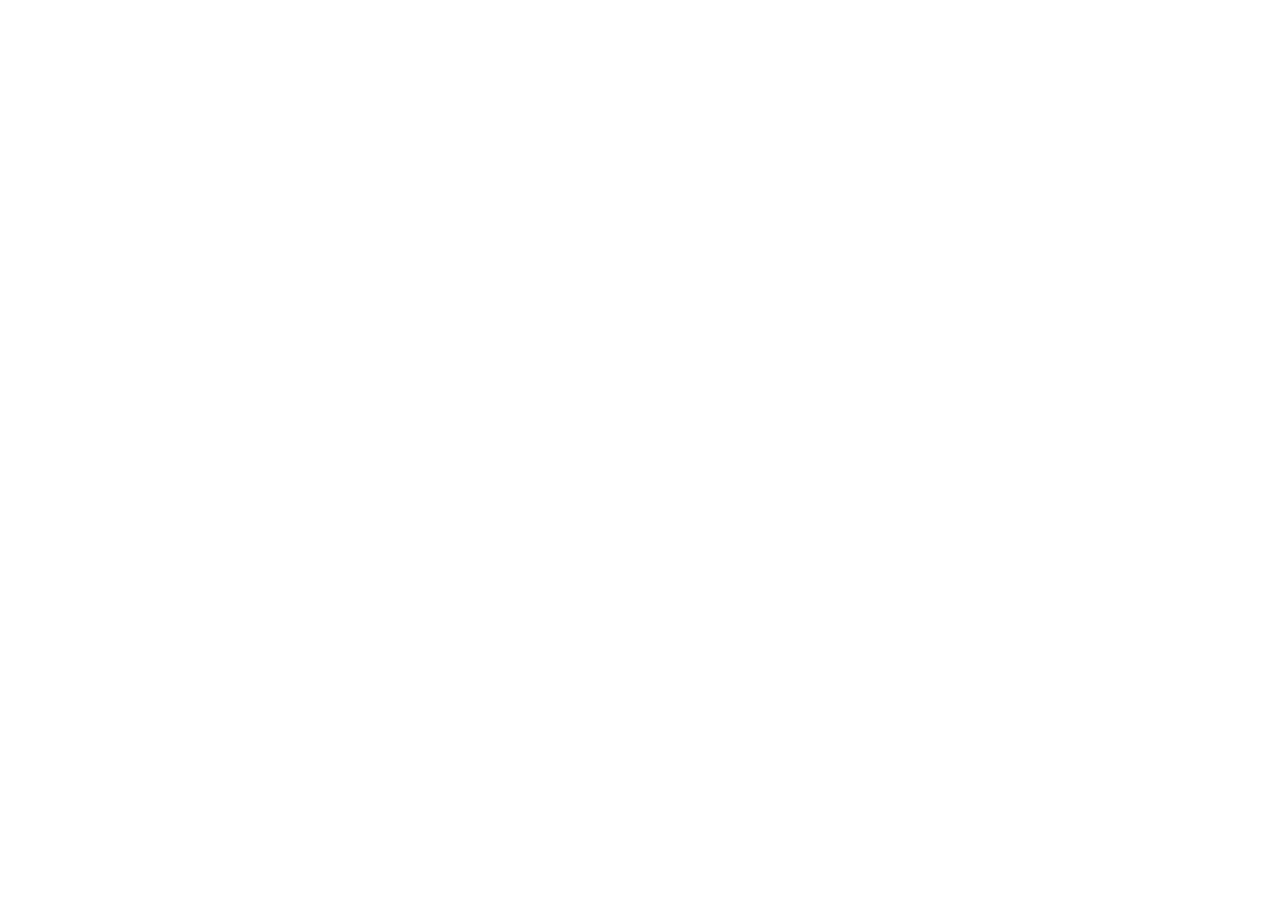
==== commit 092a7265: "Add files via upload" ====
--- a/index.html
+++ b/index.html
@@ -1,318 +1,12 @@
 <!DOCTYPE html>
-<html lang="es-CO">
-
+<html lang="en">
 <head>
-  <meta charset="UTF-8">
-  <meta name="viewport" content="width=device-width, initial-scale=1.0">
-  <title>Imago Fotodiseño | Diseño, Fotografía, Web e Impresión en Medellín</title>
-  <meta name="description"
-    content="Imago Fotodiseño es un taller creativo en Medellín. Especialistas en diseño gráfico, diseño editorial, fotografía profesional, desarrollo web e impresión a gran escala.">
-  <meta name="keywords"
-    content="Diseño gráfico Medellín, fotografía profesional, diseño editorial, desarrollo web, taller creativo, Grupo Corporativo de Impresión, Medellín, Colombia">
-  <link rel="stylesheet" href="styles.css">
+    <meta charset="UTF-8">
+    <meta name="viewport" content="width=device-width, initial-scale=1.0">
+    <title>Document</title>
+    <link rel="stylesheet" href="styles.css">
 </head>
-
 <body>
-
-  <!-- Barra Superior -->
-  <div class="topbar">
-    <span><strong>Diseño Gráfico, Editorial, Fotografía, Web e impresión</strong> en <strong>Medellín,
-        Colombia</strong></span>
-    <div class="top-contact">
-      <a href="https://wa.me/573205929106" target="_blank" rel="noopener">WhatsApp: 320 592 9106</a>
-    </div>
-  </div>
-
-  <!-- Navegación -->
-  <nav class="main-nav">
-    <div class="nav-container">
-      <a href="#" class="nav-logo">
-        <img src="imagenes/Logotipo_IMAGO.svg" alt="IMAGO FOTODISEÑO">
-      </a>
-
-      <ul class="nav-links">
-        <li><a href="#inicio">Inicio</a></li>
-        <li><a href="#nosotros">Nosotros</a></li>
-        <li><a href="#servicios">Servicios</a></li>
-        <li><a href="#grupo">Grupo Corporativo</a></li>
-        <li><a href="#contacto" class="nav-highlight btn-contact-striking">Contáctenos</a></li>
-      </ul>
-    </div>
-  </nav>
-
-  <!-- Hero Section -->
-  <header id="inicio">
-    <div class="hero-container">
-
-      <div class="hero-text-block">
-        <h1>
-          Soluciones visuales creativas<br> <span class="text-highlight">para marcas, empresas<br>y emprendedores</span>
-          que buscan destacar.
-        </h1>
-        <p>
-          <strong>Imago Fotodiseño</strong> ofrece <strong>diseño gráfico</strong>, <strong>fotografía
-            profesional</strong> y <strong>diseño web en Medellín</strong>.<br>
-          Somos la marca creativa del <strong>Grupo Corporativo de Impresión y Diseño</strong>.
-        </p>
-        <div class="hero-btns">
-          <a href="#servicios" class="btn-primary">NUESTROS SERVICIOS</a>
-          <a href="https://wa.me/573205929106" class="btn-secondary" target="_blank" rel="noopener">HABLEMOS POR
-            WHATSAPP</a>
-        </div>
-      </div>
-
-      <div class="hero-visual-block">
-        <div class="image-wrapper">
-          <img src="imagenes/Fotografia_producto.webp" alt="Estudio Imago Fotodiseño Medellín">
-        </div>
-      </div>
-
-    </div>
-  </header>
-
-  <!-- Sección Servicios -->
-  <section class="servicios" id="servicios">
-    <div class="section-header">
-      <p class="section-tag">Soluciones Creativas</p>
-      <h2 class="section-title">Nuestra <em>Experticia</em></h2>
-    </div>
-
-    <div class="services-grid">
-      <!-- Diseño Gráfico -->
-      <div class="service-card" id="diseno">
-        <div class="service-icon"><img src="imagenes/SERVICIOS_DISEÑO_GRAFICO.svg"
-            alt="Agencia de Diseño Gráfico en Medellín"></div>
-        <h3>Diseño Gráfico</h3>
-        <p><strong>Branding</strong>, <strong>identidad visual</strong> y <strong>piezas publicitarias</strong> que
-          comunican la esencia de tu marca en Medellín.</p>
-        <a href="diseno-grafico.html" class="btn-service">Ver más</a>
-      </div>
-
-      <!-- Editorial -->
-      <div class="service-card" id="editorial">
-        <div class="service-icon"><img src="imagenes/SERVICIOS_DISEÑO_EDITORIAL.svg"
-            alt="Servicios de Diseño Editorial"></div>
-        <h3>Diseño Editorial</h3>
-        <p><strong>Maquetación de libros</strong>, <strong>revistas</strong> y <strong>catálogos</strong> con acabados
-          de alta calidad profesional.</p>
-        <a href="diseno-editorial.html" class="btn-service">Ver más</a>
-      </div>
-
-      <!-- Fotografía -->
-      <div class="service-card" id="fotografia">
-        <div class="service-icon"><img src="imagenes/SERVICIOS_FOTOGRAFÍA.svg"
-            alt="Estudio de Fotografía Profesional Medellín"></div>
-        <h3>Fotografía</h3>
-        <p><strong>Fotografía de producto</strong>, <strong>arquitectura</strong> y <strong>retrato corporativo</strong>
-          con equipo fotográfico profesional.</p>
-        <a href="fotografia.html" class="btn-service">Ver más</a>
-      </div>
-
-      <!-- Web -->
-      <div class="service-card" id="web">
-        <div class="service-icon"><img src="imagenes/SERVICIOS_DISEÑO_WEB.svg" alt="Empresa de Desarrollo y Diseño Web">
-        </div>
-        <h3>Diseño Web</h3>
-        <p><strong>Sitios web modernos</strong>, <strong>rápidos</strong> y totalmente <strong>optimizados para
-            dispositivos móviles</strong> (Responsive).</p>
-        <a href="diseno-web.html" class="btn-service">Ver más</a>
-      </div>
-
-      <!-- Impresión -->
-      <div class="service-card" id="impresion">
-        <div class="service-icon"><img src="imagenes/Impresion Litografica.svg"
-            alt="Impresión Litográfica, Offset y Gran Formato"></div>
-        <h3>Impresión</h3>
-        <p>Impresión de <strong>gran formato</strong>, <strong>offset</strong> y <strong>digital</strong> con el
-          respaldo de nuestro grupo corporativo.</p>
-        <a href="impresion.html" class="btn-service">Ver más</a>
-      </div>
-
-      <!-- Marquillas -->
-      <div class="service-card" id="marquillas">
-        <div class="service-icon"><img src="imagenes/Marquillas_y_etiquetas.svg"
-            alt="Diseño y Producción de Marquillas y Etiquetas"></div>
-        <h3>Marquillas y Etiquetas</h3>
-        <p><strong>Diseño y producción de etiquetas</strong> para la <strong>industria textil</strong> y comercial.</p>
-        <a href="marquillas-etiquetas.html" class="btn-service">Ver más</a>
-      </div>
-    </div>
-  </section>
-
-  <!-- Nosotros Section -->
-  <section id="nosotros" style="padding: 100px 5%; background: var(--bg-card);">
-    <div class="about-grid">
-      <!-- Lado Izquierdo: Texto -->
-      <div class="about-text">
-        <div class="section-header" style="text-align: left; margin-bottom: 30px;">
-          <p class="section-tag">Conócenos</p>
-          <h2 class="section-title">Sobre <em>Nosotros</em></h2>
-        </div>
-        <p style="color: var(--text-dim); font-size: 1.1rem; line-height: 1.8;">
-          <strong>Imago Fotodiseño</strong> es un <strong>taller creativo en Medellín, Colombia</strong>, especializado
-          en <strong>diseño gráfico</strong>,
-          <strong>diseño editorial</strong>, <strong>fotografía profesional</strong> y <strong>desarrollo web</strong>.
-          Nos apasiona transformar ideas en experiencias visuales
-          memorables.<br><br>
-          Nuestro <strong>equipo de diseñadores y fotógrafos</strong> trabaja con dedicación para entregar
-          <strong>proyectos creativos</strong> que
-          comunican efectivamente y generan impacto en tu audiencia.<br><br>
-          Formamos parte de un <strong>Grupo Corporativo de Impresión y Diseño</strong>, lo que nos permite desarrollar
-          <strong>proyectos
-            integrales</strong>, desde la conceptualización hasta la <strong>producción gráfica final</strong>.
-        </p>
-      </div>
-      <!-- Lado Derecho: Imagen -->
-      <div class="about-image">
-        <img src="imagenes/foto_oficina.webp" alt="Oficina Imago Fotodiseño">
-      </div>
-    </div>
-  </section>
-
-  <!-- Grupo Corporativo Section -->
-  <section id="grupo" style="padding: 100px 5%; text-align: center;">
-    <div class="section-header">
-      <p class="section-tag">Soluciones gráficas integrales</p>
-      <h2 class="section-title">Grupo <em>Corporativo</em></h2>
-    </div>
-    <div style="margin-bottom: 40px;">
-      <img src="imagenes/LOGOTIPO_GRUPO_CORPORATIVO.svg" alt="Grupo Corporativo de Impresión y Diseño"
-        style="max-height: 120px; max-width: 100%;">
-    </div>
-    <p style="max-width: 800px; margin: 0 auto 20px auto; color: var(--text-dim);">
-      Somos un grupo empresarial que integra diferentes marcas especializadas del sector gráfico, uniendo estrategia,
-      creatividad, diseño, impresión y producción en un solo ecosistema profesional.
-    </p>
-    <p style="max-width: 800px; margin: 0 auto 40px auto; color: var(--text-dim);">
-      Nuestro enfoque es ofrecer a empresas y emprendimientos soluciones gráficas completas, optimizando tiempos, costos
-      y calidad, desde la conceptualización hasta la entrega final.
-    </p>
-    <a href="grupo-corporativo.html" class="btn-primary">Conoce más sobre el grupo</a>
-  </section>
-
-  <!-- Contacto y Ubicación Section -->
-  <section id="contacto" style="padding: 100px 5%; background: var(--bg-card);">
-    <div class="section-header" style="text-align: center;">
-      <p class="section-tag">Trabajemos juntos</p>
-      <h2 class="section-title"><em>Contáctenos</em></h2>
-    </div>
-
-    <div class="contact-grid">
-      <!-- Lado Izquierdo: Info -->
-      <div class="contact-info">
-        <p style="color: var(--text-dim); margin-bottom: 40px; font-size: 1.1rem;">
-          ¿Tienes un proyecto en mente? Conversemos sobre cómo podemos ayudarte a materializar tus ideas. Estamos listos
-          para impulsar tu marca.
-        </p>
-
-        <div class="info-item">
-          <div class="info-icon">📞</div>
-          <div>
-            <strong>Teléfono / WhatsApp</strong>
-            <p>+57 320 592 9106</p>
-          </div>
-        </div>
-        <div class="info-item">
-          <div class="info-icon">📧</div>
-          <div>
-            <strong>Correo Electrónico</strong>
-            <p>hola@imagofotodiseno.com</p>
-          </div>
-        </div>
-        <div class="info-item">
-          <div class="info-icon">📍</div>
-          <div>
-            <strong>Dirección</strong>
-            <p>Calle 54 #54-55 Local 114, Medellín</p>
-          </div>
-        </div>
-      </div>
-
-      <!-- Lado Derecho: Formulario -->
-      <div class="contact-form-wrapper">
-        <form id="waForm" class="contact-form" style="margin: 0; max-width: 100%;">
-          <div class="form-group">
-            <input type="text" id="waNombre" placeholder="Nombre" required>
-            <input type="text" id="waEmpresa" placeholder="Empresa" required>
-          </div>
-          <div class="form-group">
-            <input type="email" id="waEmail" placeholder="Email" required>
-            <select id="waServicio" required>
-              <option value="" disabled selected>Selecciona un Servicio</option>
-              <option value="Diseño Gráfico">Diseño Gráfico</option>
-              <option value="Diseño Editorial">Diseño Editorial</option>
-              <option value="Fotografía">Fotografía</option>
-              <option value="Diseño Web">Diseño Web</option>
-              <option value="Impresión">Impresión</option>
-              <option value="Marquillas y Etiquetas">Marquillas y Etiquetas</option>
-            </select>
-          </div>
-          <div class="form-group">
-            <textarea id="waProyecto" placeholder="Cuéntanos brevemente sobre tu proyecto" rows="4" required></textarea>
-          </div>
-          <button type="submit" class="btn-primary" style="cursor: pointer; width: 100%;">Cotizar por WhatsApp</button>
-        </form>
-      </div>
-    </div>
-  </section>
-
-  <section id="ubicacion" style="padding: 100px 5%; text-align: center;">
-    <div class="section-header">
-      <p class="section-tag">Dónde Estamos</p>
-      <h2 class="section-title">Ubicación del <em>Sitio</em></h2>
-    </div>
-    <p style="max-width: 800px; margin: 0 auto; color: var(--text-dim);">Nos encontramos en Medellín. Contáctanos para
-      programar una visita a nuestro estudio o taller de impresión.</p>
-  </section>
-
-  <!-- Botón WhatsApp Flotante -->
-  <a href="https://wa.me/573205929106" class="wa-float" target="_blank">
-    <img src="https://upload.wikimedia.org/wikipedia/commons/6/6b/WhatsApp.svg" alt="WhatsApp">
-  </a>
-
-  <script>
-    // Intersection Observer para resaltar menú activo
-    const sections = document.querySelectorAll('header#inicio, section');
-    const navLinks = document.querySelectorAll('.nav-links a');
-
-    const observerOptions = {
-      root: null,
-      rootMargin: '-20% 0px -70% 0px',
-      threshold: 0
-    };
-
-    const observer = new IntersectionObserver((entries) => {
-      entries.forEach(entry => {
-        if (entry.isIntersecting) {
-          navLinks.forEach(link => link.classList.remove('active'));
-          const id = entry.target.getAttribute('id');
-          const currentLink = document.querySelector(`.nav-links a[href="#${id}"]`);
-          if (currentLink && !currentLink.classList.contains('btn-contact-striking')) {
-            currentLink.classList.add('active');
-          }
-        }
-      });
-    }, observerOptions);
-
-    sections.forEach(sec => observer.observe(sec));
-
-    // Formulario de WhatsApp
-    document.getElementById('waForm').addEventListener('submit', function (e) {
-      e.preventDefault();
-      const nombre = document.getElementById('waNombre').value;
-      const empresa = document.getElementById('waEmpresa').value;
-      const email = document.getElementById('waEmail').value;
-      const servicio = document.getElementById('waServicio').value;
-      const proyecto = document.getElementById('waProyecto').value;
-
-      const textoWhatsApp = `Hola Imago Fotodiseño, quiero cotizar.%0A%0A👤 Nombre: ${nombre}%0A🏢 Empresa: ${empresa}%0A📧 Email: ${email}%0A📌 Servicio: ${servicio}%0A📝 Proyecto: ${proyecto}`;
-
-      const numeroWhatsApp = "573205929106";
-      const url = `https://wa.me/${numeroWhatsApp}?text=${textoWhatsApp}`;
-
-      window.open(url, '_blank');
-    });
-  </script>
+    
 </body>
-
 </html>
